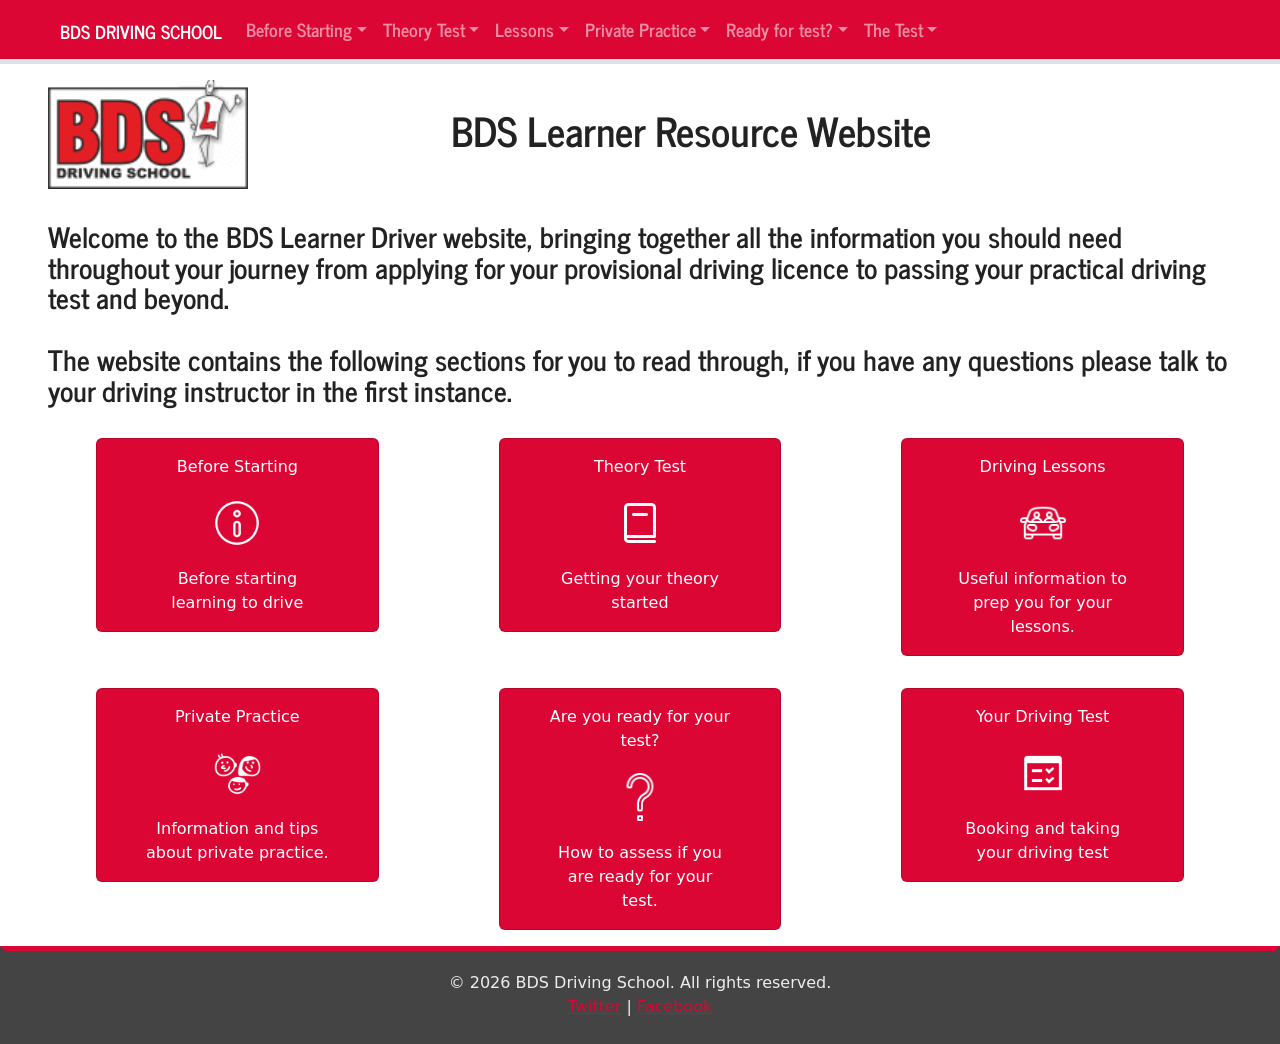
==== index.html @ 383526bd "Scaffolding for item page" ====
<!DOCTYPE html>
<html lang="en">
<head>
  <meta charset="UTF-8">
  <meta name="viewport" content="width=device-width, initial-scale=1.0">
  <link rel="Stylesheet" href="./styles/bootstrap.css"/ >
  <link rel="Stylesheet" href="./styles/style.css"/ >
  <title>BDS Learner Portal - Index</title>
</head>
<body>

  <!-- Placeholder for header -->
  <div id="header"></div>

  <main>

     
    <div class="container-fluid px-5 py-2" >
        <h3>Welcome to the BDS Learner Driver website, bringing together all the information you should need throughout your journey from applying for your provisional driving licence to passing your practical driving test and beyond. <br><br>
        The website contains the following sections for you to read through, if you have any questions please talk to your driving instructor in the first instance.
        </h3>
    </div>


  
    <div class=" px-5 container-fluid">
      <div class ="row js-main-categories">

      </div>
    </div>

  </main>
  
  

  <!-- Placeholder for footer -->
  <div id="footer"></div>
  

  <script src="./scripts/index.js" type="module"></script>
  <!-- JavaScript to load header/footer -->
  <script src="./scripts/includes.js" type="module"></script>
   
  <script src="https://cdn.jsdelivr.net/npm/bootstrap@5.3.8/dist/js/bootstrap.bundle.min.js"></script>

  
</body>
</html>
---- styles/style.css ----
.custom-border-red{
  border-color: red;
}

.main-section-image{
  width: 48px;
  

  margin-top: 20px;
  margin-bottom: 20px;
  border-color: none;
  border-style: none;
  border-width: 1PX;
  
}

.site-footer{
  background-color: #444444;
  color: #EEEEEE;
  padding-top: 20px;
  padding-bottom: 20px;
  border-top: #DB0634;
  border-bottom: #444444;
  border-left: #444444;
  border-right: #444444;
  border-width: 5px;
  border-style: solid;
  margin-top: auto;
  
}

body {
  display: flex;
  flex-direction: column;
  margin: 0;
  min-height: 100vh;
}
header, footer {
  flex-grow: 0;
}
main {
  flex-grow: 1;
}
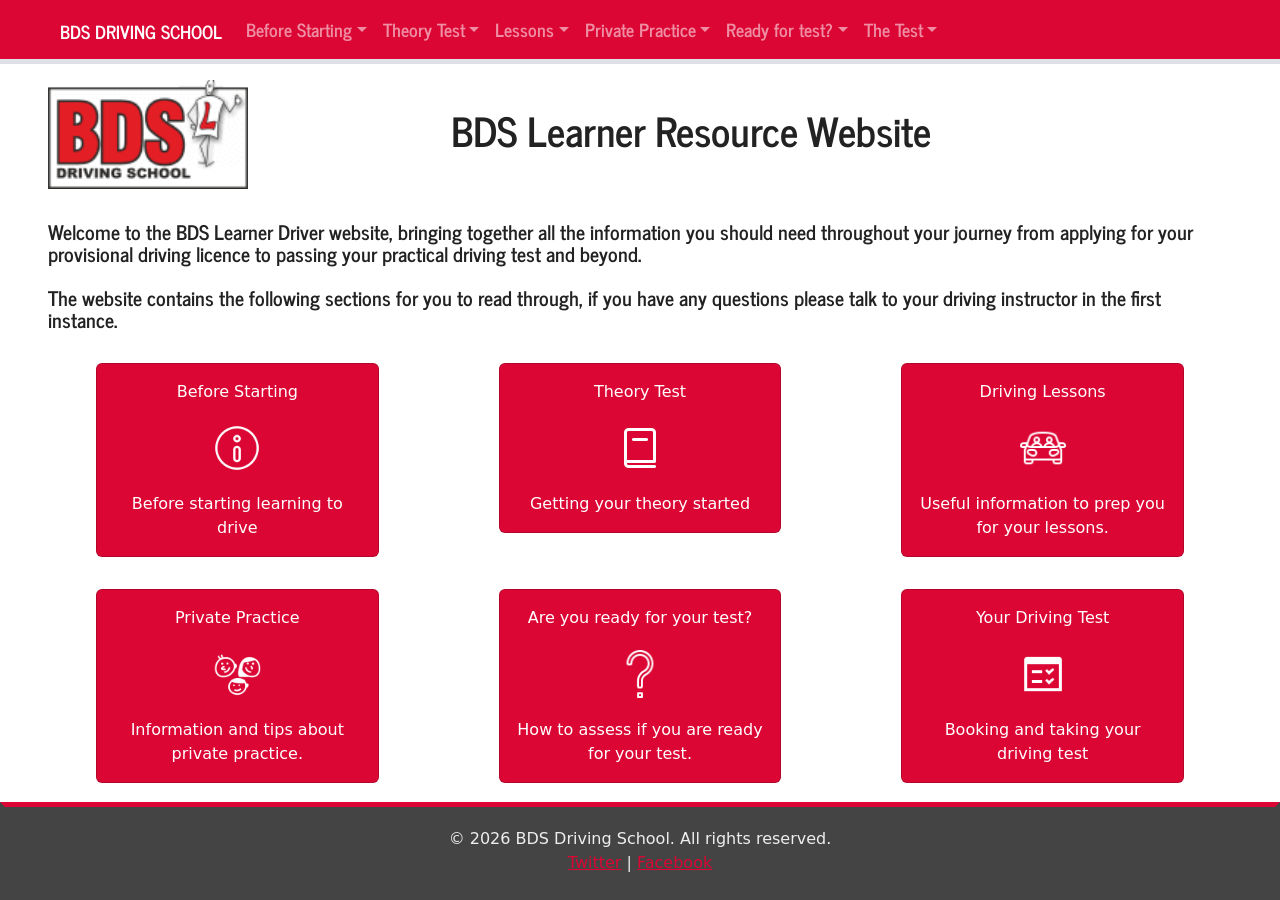
==== commit 7ef6e915: "Styling changes - better for phones" ====
--- a/index.html
+++ b/index.html
@@ -16,9 +16,9 @@
 
      
     <div class="container-fluid px-5 py-2" >
-        <h3>Welcome to the BDS Learner Driver website, bringing together all the information you should need throughout your journey from applying for your provisional driving licence to passing your practical driving test and beyond. <br><br>
+        <h5>Welcome to the BDS Learner Driver website, bringing together all the information you should need throughout your journey from applying for your provisional driving licence to passing your practical driving test and beyond. <br><br>
         The website contains the following sections for you to read through, if you have any questions please talk to your driving instructor in the first instance.
-        </h3>
+        </h5>
     </div>
 
 
@@ -28,6 +28,7 @@
 
       </div>
     </div>
+    
 
   </main>
   
--- a/styles/style.css
+++ b/styles/style.css
@@ -42,4 +42,11 @@
 }
 main {
   flex-grow: 1;
+}
+
+.cardindex:hover{
+  transform: scale(1.05);
+  transition: 0.3s;
+  box-shadow: 0 12px 32px rgba(0,0,0,0.12);
+  cursor: pointer;
 }
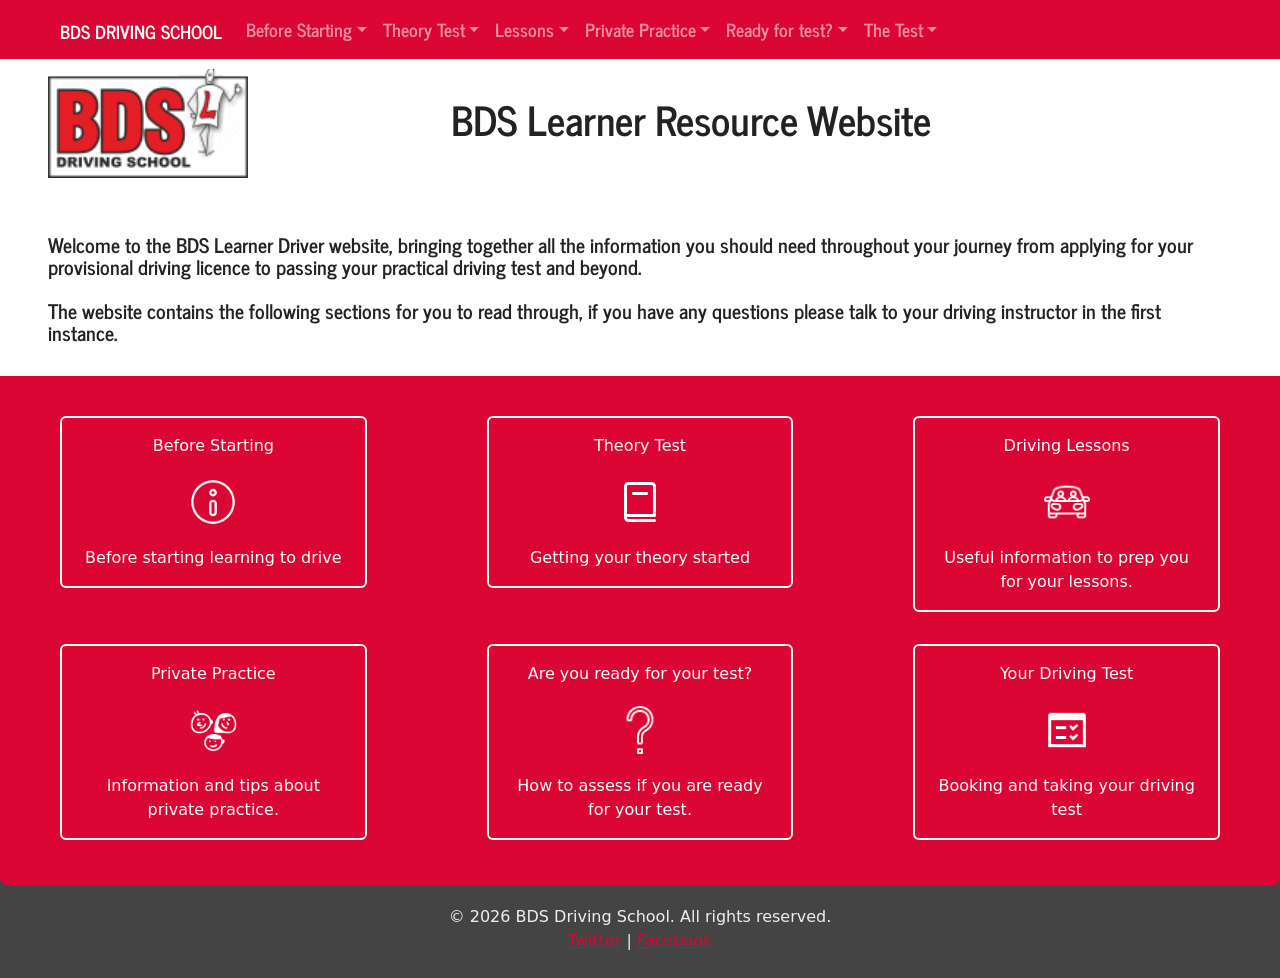
==== commit 5bdbdca9: "Styling changes to index page" ====
--- a/index.html
+++ b/index.html
@@ -12,10 +12,10 @@
   <!-- Placeholder for header -->
   <div id="header"></div>
 
-  <main>
+  <main class="main-index">
 
      
-    <div class="container-fluid px-5 py-2" >
+    <div class="container-fluid px-5 py-4 index-text-block" >
         <h5>Welcome to the BDS Learner Driver website, bringing together all the information you should need throughout your journey from applying for your provisional driving licence to passing your practical driving test and beyond. <br><br>
         The website contains the following sections for you to read through, if you have any questions please talk to your driving instructor in the first instance.
         </h5>
@@ -23,7 +23,7 @@
 
 
   
-    <div class=" px-5 container-fluid">
+    <div class="container-fluid index-container py-4">
       <div class ="row js-main-categories">
 
       </div>
--- a/styles/style.css
+++ b/styles/style.css
@@ -49,4 +49,54 @@
   transition: 0.3s;
   box-shadow: 0 12px 32px rgba(0,0,0,0.12);
   cursor: pointer;
+}
+
+.customcard{
+  border-color: white;
+  border-width: 2px;
+}
+
+.custom-btn-width{
+  min-width: 80px;
+}
+
+/* Style the list */
+ul.breadcrumb {
+  padding: 10px 30px;
+  list-style: none;
+  background-color: #eee;
+}
+
+/* Display list items side by side */
+ul.breadcrumb li {
+  display: inline;
+  font-size: 20px;
+}
+
+/* Add a slash symbol (/) before/behind each list item */
+ul.breadcrumb li+li:before {
+  padding: 8px;
+  color: black;
+  content: "/\00a0";
+}
+
+/* Add a color to all links inside the list */
+ul.breadcrumb li a {
+  color: #0275d8;
+  text-decoration: none;
+}
+
+/* Add a color on mouse-over */
+ul.breadcrumb li a:hover {
+  color: #01447e;
+  text-decoration: underline;
+}
+
+.main-index{
+  background-color: #DB0634;
+}
+
+.index-text-block{
+  background-color: white;
+
 }
